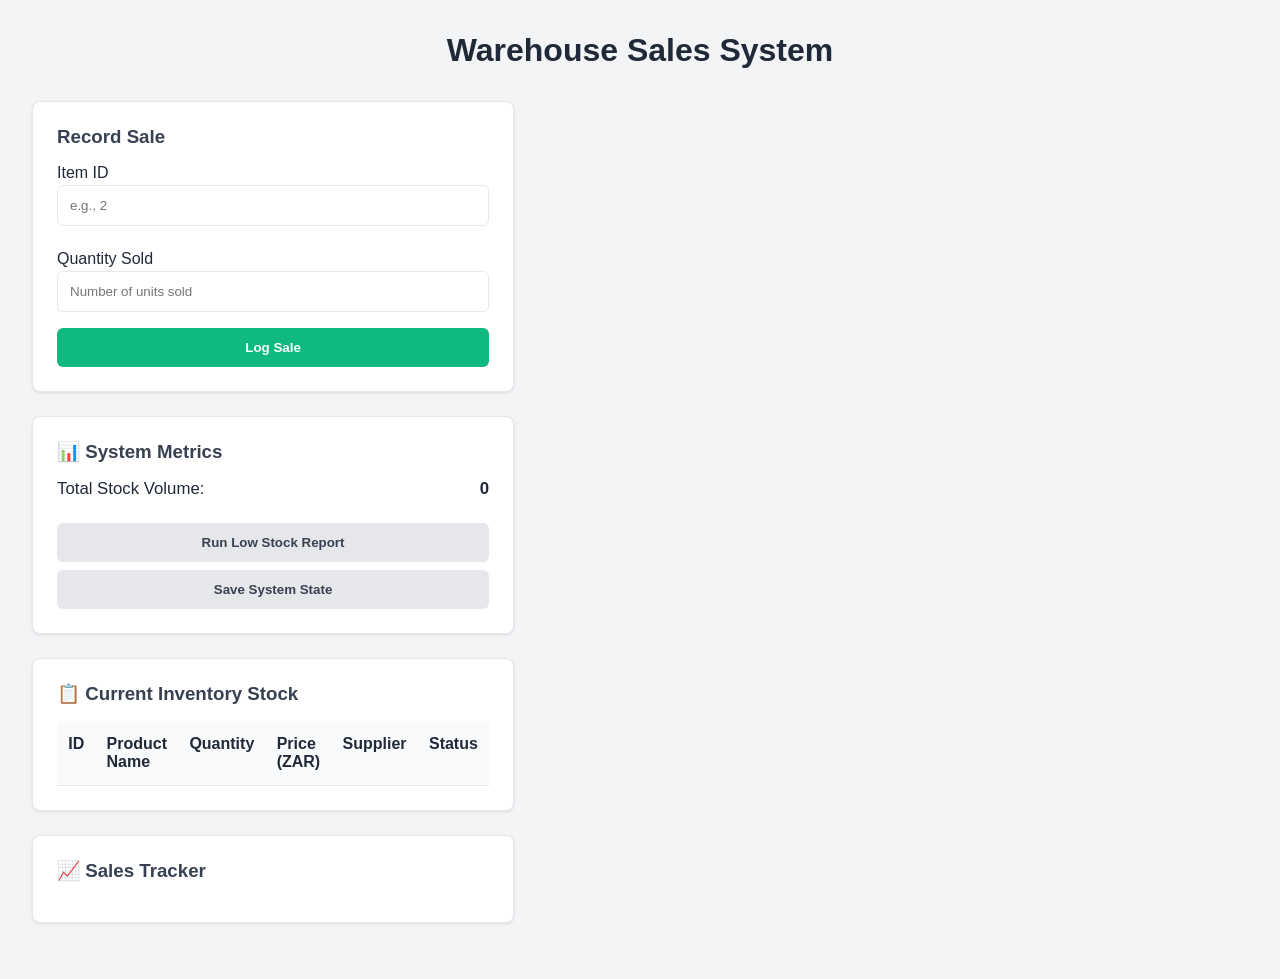
==== wwwroot/index.html @ 6b1c8363 "All files are saved under wwwroot file" ====
<!DOCTYPE html>
<html lang="en">
<head>
    <meta charset="UTF-8">
    <meta name="viewport" content="width=device-width, initial-scale=1.0">
    <title>Warehouse Inventory Management</title>
    <link rel="stylesheet" href="style.css">

</head>
    <div class="app-container">
        <header>
            <h1>Warehouse Sales System</h1>
            <div id="alert-banner" class="alert-banner hidden"></div>
        </header>

    <body>
            <main class="dashboard-grid">
            <section class="control-panel">

    <div class="card">
            <h3>Record Sale</h3>
                    <form id="sale-form">
                        <label for="sale-item-id">Item ID</label>
                        <input type="number" id="sale-item-id" required placeholder="e.g., 2">

                        <label for="sale-qty">Quantity Sold</label>
                        <input type="number" id="sale-qty" required min="1" placeholder="Number of units sold">

                        <button type="submit" class="btn-primary sale-btn">Log Sale</button>
                    </form>
                </div>

                 <div class="card metrics-card">
                    <h3>📊 System Metrics</h3>
                    <div class="metric">
                        <span>Total Stock Volume:</span>
                        <strong id="total-volume">0</strong>
                    </div>


                <div class="actions">
                        <button id="btn-report" class="btn-secondary">Run Low Stock Report</button>
                        <button id="btn-save" class="btn-secondary">Save System State</button>
                    </div>
                </div>

                            <section class="display-panel">
                <div class="card">
                    <h3>📋 Current Inventory Stock</h3>
                    <div class="table-wrapper">
                        <table>
                            <thead>
                                <tr>
                                    <th>ID</th>
                                    <th>Product Name</th>
                                    <th>Quantity</th>
                                    <th>Price (ZAR)</th>
                                    <th>Supplier</th>
                                    <th>Status</th>
                                </tr>
                            </thead>
                            <tbody id="inventory-table-body"></tbody>
                        </table>
                    </div>
                </div>

                <div class="card">
                    <h3>📈 Sales Tracker</h3>
                    <ul id="sales-list" class="sales-list"></ul>
                </div>
            </section>
        </main>
    </div>
    <script src="script.js"></script>
</body>
</html>

    </section>
    </main>
    </body>
</html>
---- wwwroot/style.css ----
:root {
    --bg-primary: #f3f4f6;
    --bg-card: #ffffff;
    --text-main: #1f2937;
    --color-prime: #2563eb;
    --color-danger: #ef4444;
    --color-success: #10b981;
    --warning: #f59e0b;
    --border: #e5e7eb;
}

* {
    box-sizing: border-box;
    margin: 0;
    padding: 0;
    font-family: 'Segoe UI', Tahoma, Geneva, Verdana, sans-serif;
}

body {
    background-color: var(--bg-primary);
    color: var(--text-main);
    padding: 2rem;
}

.app-container {
    max-width: 1400px;
    margin: 0 auto;
}

header {
    margin-bottom: 2rem;
    text-align: center;
}

.alert-banner {
    background-color: var(--color-danger);
    color: white;
    padding: 1rem;
    border-radius: 6px;
    margin-top: 1rem;
    font-weight: bold;
}

.hidden { display: none !important; }

.dashboard-grid {
    display: grid;
    grid-template-columns: 1fr 2.2fr;
    gap: 2rem;
}

@media (max-width: 900px) {
    .dashboard-grid { grid-template-columns: 1fr; }
}

.card {
    background: var(--bg-card);
    border: 1px solid var(--border);
    border-radius: 8px;
    padding: 1.5rem;
    margin-bottom: 1.5rem;
    box-shadow: 0 1px 3px rgba(0,0,0,0.1);
}

h3, h4 { margin-bottom: 1rem; color: #374151; }

label { display: block; margin: 0.5rem 0 0.2rem; font-weight: 500; }

input {
    width: 100%;
    padding: 0.75rem;
    border: 1px solid var(--border);
    border-radius: 6px;
    margin-bottom: 1rem;
}

button {
    width: 100%;
    padding: 0.75rem;
    border: none;
    border-radius: 6px;
    cursor: pointer;
    font-weight: 600;
    transition: background 0.2s;
}

.btn-primary { background: var(--color-prime); color: white; }
.btn-primary:hover { background: #1d4ed8; }

.sale-btn { background: var(--color-success); }
.sale-btn:hover { background: #059669; }

.supplier-btn { background: #7c3aed; }
.supplier-btn:hover { background: #6d28d9; }

.btn-secondary { background: #e5e7eb; color: #374151; margin-top: 0.5rem; }
.btn-secondary:hover { background: #d1d5db; }

.metric {
    display: flex;
    justify-content: space-between;
    margin-bottom: 1rem;
    font-size: 1.05rem;
}

.actions { margin-top: 1rem; }

table {
    width: 100%;
    border-collapse: collapse;
    text-align: left;
}

th, td {
    padding: 0.85rem 0.7rem;
    border-bottom: 1px solid var(--border);
    vertical-align: top;
}

th { background: #f9fafb; }

.supplier-list-wrapper {
    margin-top: 1rem;
}

.supplier-table {
    font-size: 0.9rem;
}

.supplier-cell {
    display: flex;
    flex-direction: column;
    gap: 0.2rem;
}

.supplier-cell small {
    color: #6b7280;
}

.status-badge {
    padding: 0.3rem 0.6rem;
    border-radius: 50px;
    font-size: 0.8rem;
    font-weight: bold;
    display: inline-block;
}

.status-instock { background: #d1fae5; color: #065f46; }
.status-soldout { background: #fee2e2; color: #991b1b; }

.sales-list {
    list-style: none;
    margin: 0;
    padding: 0;
    display: flex;
    flex-direction: column;
    gap: 0.8rem;
}

.sales-item {
    display: flex;
    justify-content: space-between;
    gap: 1rem;
    border: 1px solid var(--border);
    border-radius: 8px;
    padding: 0.8rem 1rem;
    background: #f9fafb;
}

.sales-item div {
    display: flex;
    flex-direction: column;
    gap: 0.2rem;
}

.sales-item small,
.sales-empty {
    color: #6b7280;
}

.sales-empty {
    padding: 0.5rem 0;
}
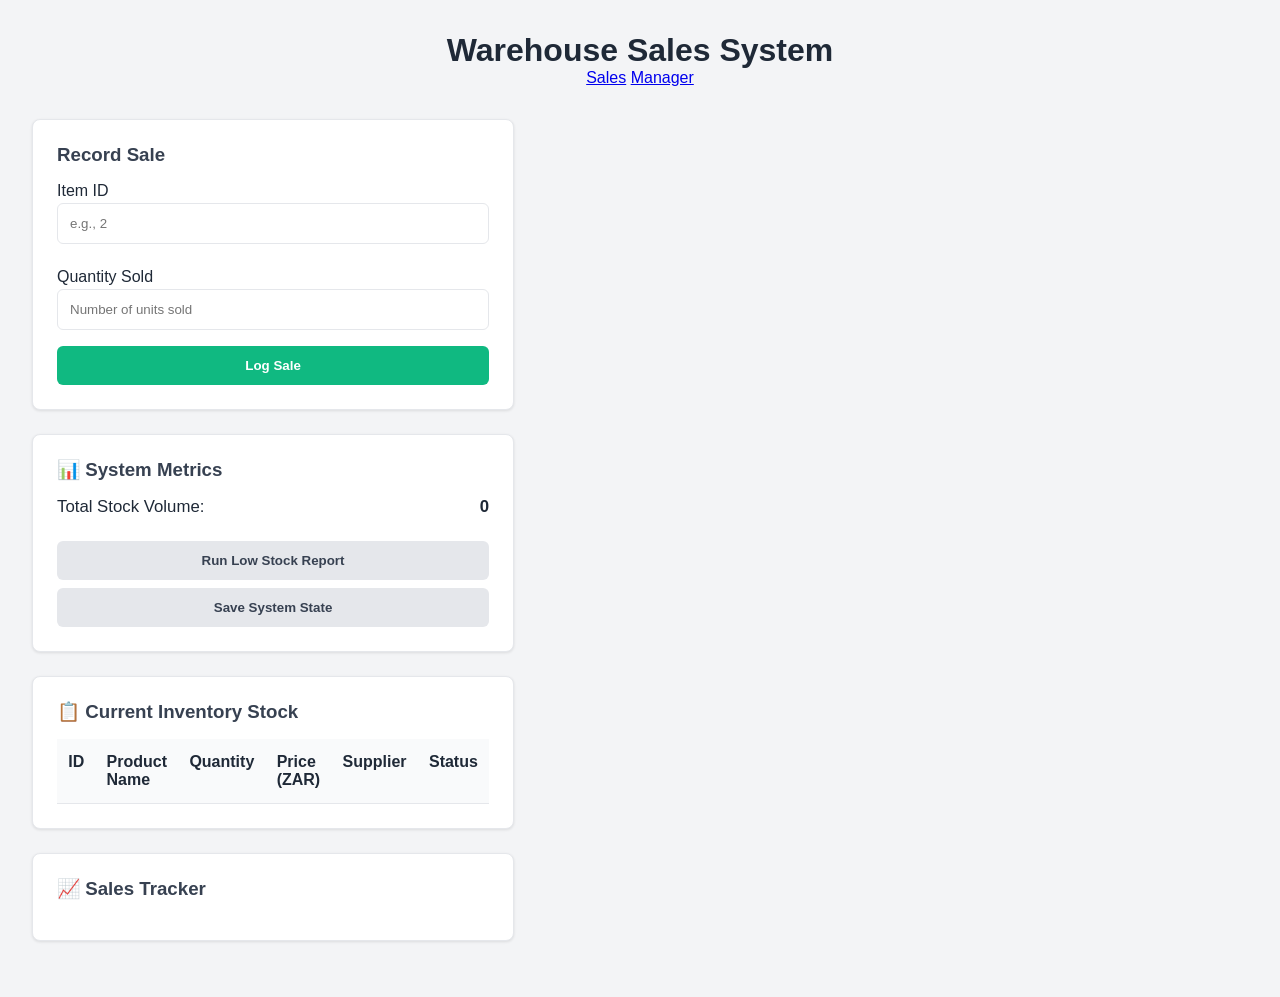
==== commit 545dd73c: "All code in place and not mixed. File TBA saved with current state" ====
--- a/wwwroot/index.html
+++ b/wwwroot/index.html
@@ -10,8 +10,12 @@
     <div class="app-container">
         <header>
             <h1>Warehouse Sales System</h1>
+            <nav class="page-nav" aria-label="Main navigation">
+                <a href="/">Sales</a>
+                <a href="/Manager%20interface-1.html">Manager</a>
+            </nav>
             <div id="alert-banner" class="alert-banner hidden"></div>
-        </header>
+        </header>   
 
     <body>
             <main class="dashboard-grid">
--- a/wwwroot/style.css
+++ b/wwwroot/style.css
@@ -23,8 +23,8 @@
 }
 
 .app-container {
-    max-width: 1400px;
-    margin: 0 auto;
+    width: 100%; /* Span the page width */
+    margin: 0;
 }
 
 header {
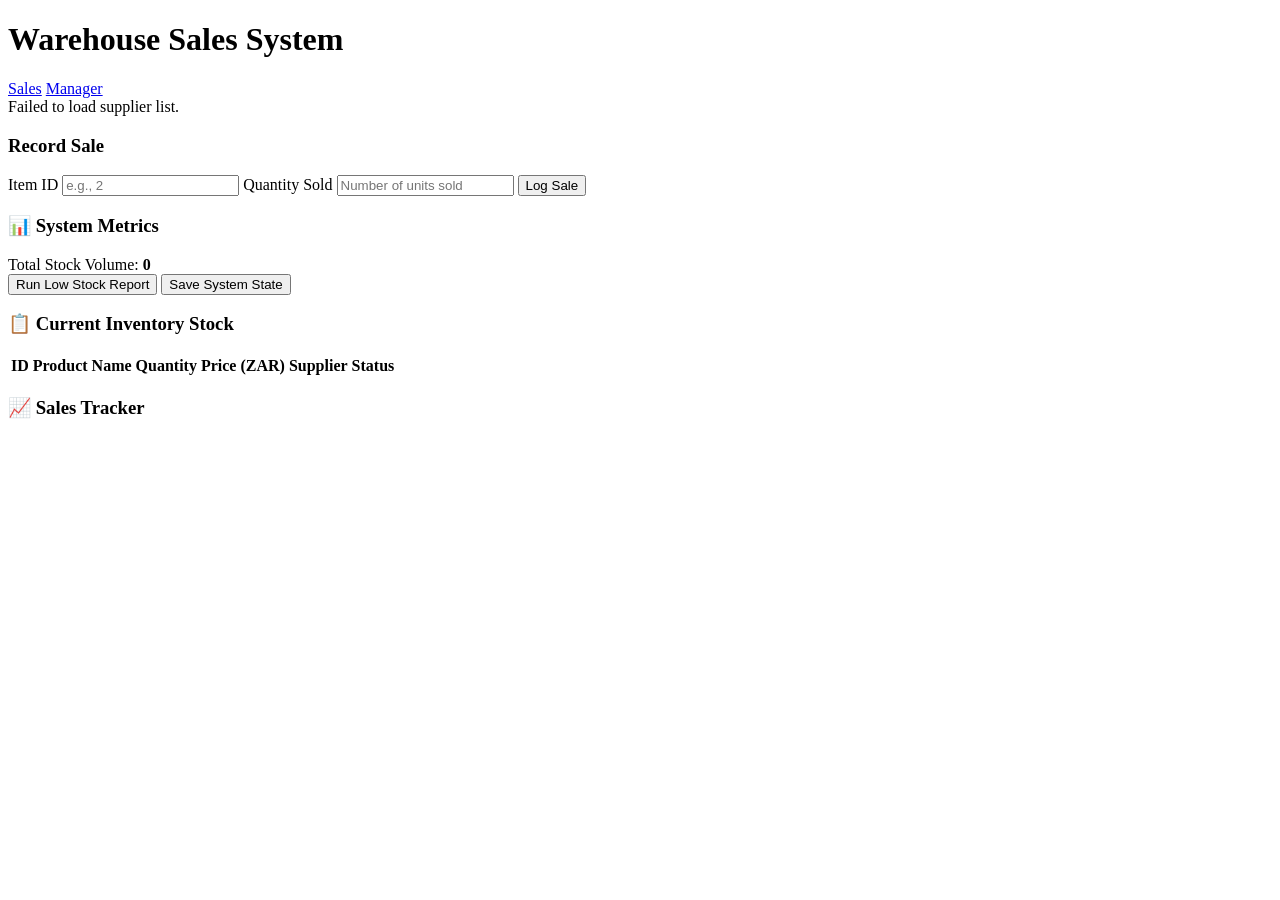
==== commit 913d658f: "Need to ensure all connect to localhost 5000. Looking to move directories into folder. Allowing API " ====
--- a/wwwroot/index.html
+++ b/wwwroot/index.html
@@ -75,11 +75,6 @@
             </section>
         </main>
     </div>
-    <script src="script.js"></script>
+    <script src="scriptsales.js"></script>
 </body>
 </html>
-
-    </section>
-    </main>
-    </body>
-</html>
